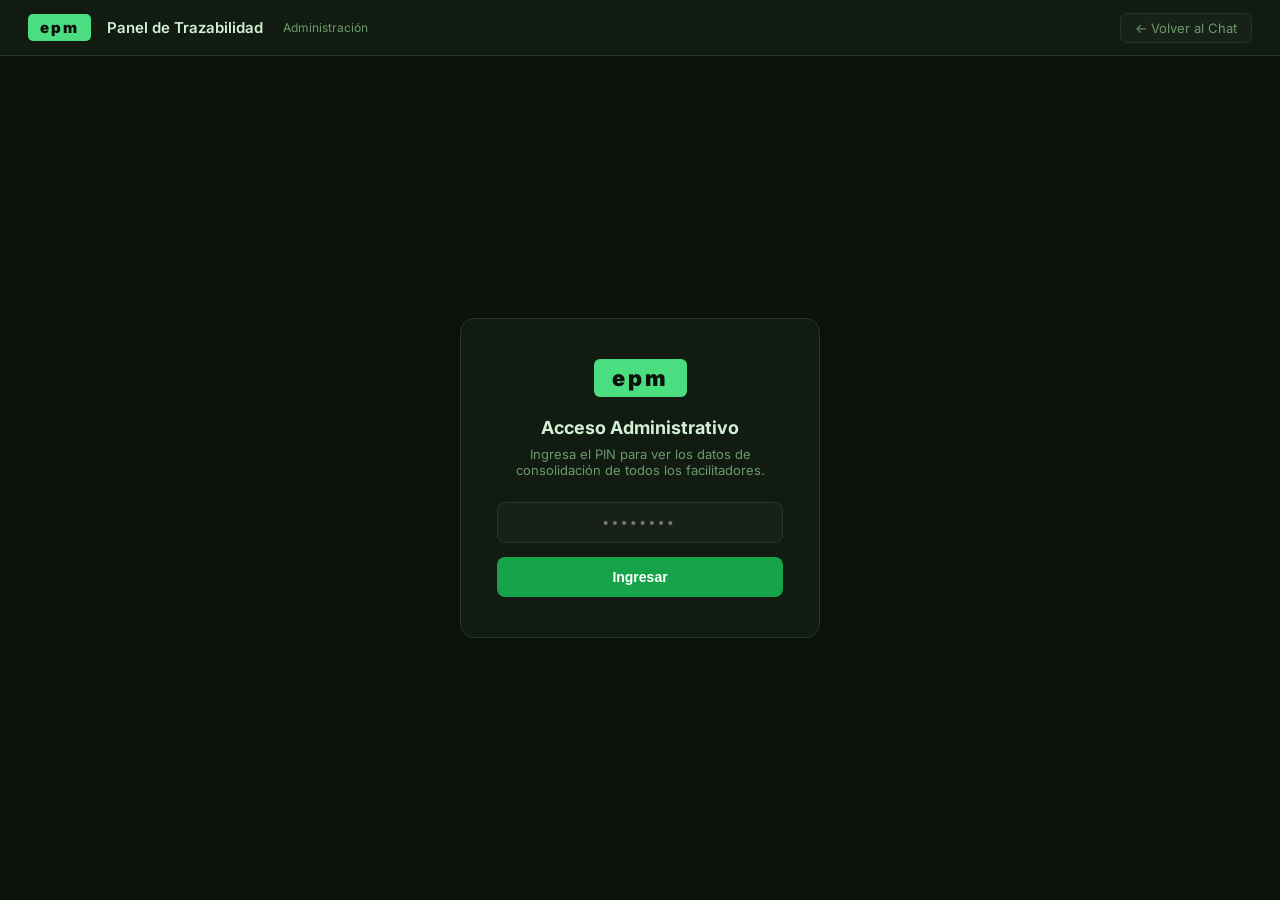
==== backend/static/admin.html @ da2082d8 "feat: admin dashboard trazabilidad, logout/cambio de usuario, admin API Co-Authored-By: Claude Sonne" ====
<!DOCTYPE html>
<html lang="es">
<head>
  <meta charset="UTF-8" />
  <meta name="viewport" content="width=device-width, initial-scale=1.0" />
  <title>EPM — Panel de Trazabilidad</title>
  <link rel="icon" type="image/svg+xml" href="/static/assets/favicon.svg" />
  <link href="https://fonts.googleapis.com/css2?family=Inter:wght@300;400;500;600;700&display=swap" rel="stylesheet" />
  <style>
    *, *::before, *::after { box-sizing: border-box; margin: 0; padding: 0; }
    :root {
      --bg: #0a120a;
      --surface: #111b11;
      --surface2: #172117;
      --border: #243824;
      --green: #4ade80;
      --green2: #16a34a;
      --text: #d4f0d4;
      --muted: #6a9a6a;
      --danger: #ef4444;
      --warn: #f59e0b;
    }
    body { background: var(--bg); color: var(--text); font-family: 'Inter', sans-serif; min-height: 100vh; }

    /* ── Header ── */
    .header {
      background: var(--surface);
      border-bottom: 1px solid var(--border);
      padding: 0 28px;
      height: 56px;
      display: flex;
      align-items: center;
      gap: 16px;
      position: sticky;
      top: 0;
      z-index: 100;
    }
    .logo-badge { background: var(--green); color: #0a120a; font-weight: 900; font-size: 15px; letter-spacing: 2px; padding: 4px 12px; border-radius: 5px; }
    .header-title { font-size: 15px; font-weight: 600; color: var(--text); }
    .header-sub { font-size: 12px; color: var(--muted); margin-left: 4px; }
    .header-spacer { flex: 1; }
    .btn-back { background: var(--surface2); border: 1px solid var(--border); color: var(--muted); padding: 6px 14px; border-radius: 7px; font-size: 13px; cursor: pointer; text-decoration: none; transition: color .15s; }
    .btn-back:hover { color: var(--text); }

    /* ── Pin Screen ── */
    #pinScreen {
      display: flex;
      align-items: center;
      justify-content: center;
      min-height: calc(100vh - 56px);
    }
    .pin-card {
      background: var(--surface);
      border: 1px solid var(--border);
      border-radius: 14px;
      padding: 40px 36px;
      width: 360px;
      text-align: center;
    }
    .pin-logo { background: var(--green); color: #0a120a; font-weight: 900; font-size: 22px; letter-spacing: 3px; padding: 6px 18px; border-radius: 6px; display: inline-block; margin-bottom: 20px; }
    .pin-card h2 { font-size: 18px; font-weight: 700; margin-bottom: 8px; }
    .pin-card p { font-size: 13px; color: var(--muted); margin-bottom: 24px; }
    .pin-card input {
      width: 100%; padding: 11px 14px; background: var(--surface2);
      border: 1px solid var(--border); border-radius: 8px; color: var(--text);
      font-size: 15px; text-align: center; letter-spacing: 4px; outline: none;
    }
    .pin-card input:focus { border-color: var(--green); }
    .pin-card button {
      width: 100%; margin-top: 14px; padding: 12px;
      background: var(--green2); color: #fff; border: none;
      border-radius: 8px; font-size: 14px; font-weight: 600;
      cursor: pointer; transition: opacity .15s;
    }
    .pin-card button:hover { opacity: .85; }
    .pin-error { color: var(--danger); font-size: 13px; margin-top: 10px; display: none; }

    /* ── Dashboard ── */
    #dashboard { display: none; padding: 28px; max-width: 1400px; margin: 0 auto; }

    /* Stats */
    .stats { display: grid; grid-template-columns: repeat(auto-fit, minmax(180px, 1fr)); gap: 16px; margin-bottom: 28px; }
    .stat-card {
      background: var(--surface);
      border: 1px solid var(--border);
      border-radius: 12px;
      padding: 20px 24px;
    }
    .stat-label { font-size: 12px; color: var(--muted); text-transform: uppercase; letter-spacing: .8px; margin-bottom: 8px; }
    .stat-value { font-size: 32px; font-weight: 700; color: var(--green); }
    .stat-sub { font-size: 12px; color: var(--muted); margin-top: 4px; }

    /* Toolbar */
    .toolbar {
      display: flex;
      gap: 12px;
      align-items: center;
      margin-bottom: 20px;
      flex-wrap: wrap;
    }
    .search-box {
      flex: 1;
      min-width: 220px;
      padding: 9px 14px;
      background: var(--surface);
      border: 1px solid var(--border);
      border-radius: 8px;
      color: var(--text);
      font-size: 13px;
      outline: none;
    }
    .search-box:focus { border-color: var(--green); }
    .tab-btn {
      padding: 8px 18px;
      border-radius: 8px;
      border: 1px solid var(--border);
      background: var(--surface);
      color: var(--muted);
      font-size: 13px;
      cursor: pointer;
      transition: all .15s;
    }
    .tab-btn.active { background: var(--green2); border-color: var(--green2); color: #fff; }

    /* Tables */
    .table-wrap { overflow-x: auto; }
    table {
      width: 100%;
      border-collapse: collapse;
      font-size: 13px;
    }
    th {
      background: var(--surface2);
      color: var(--muted);
      padding: 10px 14px;
      text-align: left;
      font-weight: 600;
      font-size: 11px;
      text-transform: uppercase;
      letter-spacing: .7px;
      border-bottom: 1px solid var(--border);
      white-space: nowrap;
    }
    td {
      padding: 11px 14px;
      border-bottom: 1px solid var(--border);
      vertical-align: middle;
      color: var(--text);
    }
    tr:hover td { background: var(--surface2); }
    .badge {
      display: inline-block;
      padding: 2px 9px;
      border-radius: 20px;
      font-size: 11px;
      font-weight: 600;
    }
    .badge-green { background: rgba(74,222,128,.15); color: var(--green); }
    .badge-gray  { background: rgba(255,255,255,.06); color: var(--muted); }
    .btn-view {
      padding: 5px 12px;
      border-radius: 6px;
      border: 1px solid var(--border);
      background: transparent;
      color: var(--muted);
      font-size: 12px;
      cursor: pointer;
      transition: all .15s;
    }
    .btn-view:hover { border-color: var(--green); color: var(--green); }
    .user-row { font-weight: 600; color: var(--green); }

    /* Section */
    .section { margin-bottom: 32px; }
    .section-title {
      font-size: 14px;
      font-weight: 700;
      color: var(--text);
      margin-bottom: 12px;
      padding-bottom: 8px;
      border-bottom: 1px solid var(--border);
    }
    .section-card {
      background: var(--surface);
      border: 1px solid var(--border);
      border-radius: 12px;
      overflow: hidden;
    }

    /* User cards */
    .user-grid { display: grid; grid-template-columns: repeat(auto-fill, minmax(260px, 1fr)); gap: 16px; }
    .user-card {
      background: var(--surface);
      border: 1px solid var(--border);
      border-radius: 12px;
      padding: 20px;
      cursor: pointer;
      transition: border-color .15s;
    }
    .user-card:hover { border-color: var(--green); }
    .user-avatar {
      width: 44px; height: 44px;
      border-radius: 50%;
      background: rgba(74,222,128,.15);
      border: 1.5px solid var(--green);
      display: flex; align-items: center; justify-content: center;
      font-size: 16px; font-weight: 700; color: var(--green);
      margin-bottom: 12px;
    }
    .user-name { font-size: 15px; font-weight: 700; margin-bottom: 4px; }
    .user-meta { font-size: 12px; color: var(--muted); }
    .user-sessions { font-size: 11px; color: var(--muted); margin-top: 8px; }
    .user-sessions span { color: var(--green); font-weight: 600; }

    /* Modal */
    .modal-bg {
      position: fixed; inset: 0;
      background: rgba(0,0,0,.7);
      display: flex; align-items: flex-start; justify-content: center;
      padding: 40px 16px;
      z-index: 999;
      overflow-y: auto;
    }
    .modal {
      background: var(--surface);
      border: 1px solid var(--border);
      border-radius: 14px;
      width: 100%;
      max-width: 820px;
      padding: 28px;
    }
    .modal-header { display: flex; align-items: center; justify-content: space-between; margin-bottom: 20px; }
    .modal-title { font-size: 16px; font-weight: 700; }
    .modal-close { background: none; border: none; color: var(--muted); font-size: 22px; cursor: pointer; }
    .modal-close:hover { color: var(--text); }
    .form-grid { display: grid; grid-template-columns: 1fr 1fr; gap: 10px; }
    .form-field { padding: 10px 12px; background: var(--surface2); border-radius: 8px; border: 1px solid var(--border); }
    .form-field .key { font-size: 11px; color: var(--muted); text-transform: uppercase; letter-spacing: .7px; margin-bottom: 3px; }
    .form-field .val { font-size: 13px; color: var(--text); word-break: break-word; }
    .form-field.full { grid-column: 1 / -1; }
    .chat-log { max-height: 400px; overflow-y: auto; display: flex; flex-direction: column; gap: 8px; margin-top: 16px; }
    .chat-msg { padding: 10px 14px; border-radius: 8px; font-size: 13px; line-height: 1.5; }
    .chat-msg.user { background: rgba(74,222,128,.08); border: 1px solid rgba(74,222,128,.2); align-self: flex-end; max-width: 75%; }
    .chat-msg.assistant { background: var(--surface2); border: 1px solid var(--border); align-self: flex-start; max-width: 85%; }
    .chat-role { font-size: 10px; font-weight: 700; text-transform: uppercase; letter-spacing: .8px; margin-bottom: 4px; }
    .chat-role.user { color: var(--green); }
    .chat-role.assistant { color: var(--muted); }
    .modal-tabs { display: flex; gap: 8px; margin-bottom: 16px; }
    .modal-tab { padding: 6px 16px; border-radius: 7px; border: 1px solid var(--border); background: var(--surface2); color: var(--muted); font-size: 13px; cursor: pointer; }
    .modal-tab.active { background: var(--green2); border-color: var(--green2); color: #fff; }
    .section-header { font-size: 12px; font-weight: 700; color: var(--green); text-transform: uppercase; letter-spacing: .8px; margin: 16px 0 8px; padding-bottom: 4px; border-bottom: 1px solid var(--border); }

    /* Loading */
    .loading { text-align: center; padding: 60px; color: var(--muted); font-size: 14px; }
    .empty { text-align: center; padding: 40px; color: var(--muted); font-size: 13px; }

    @media (max-width: 600px) {
      .form-grid { grid-template-columns: 1fr; }
      #dashboard { padding: 16px; }
    }
  </style>
</head>
<body>

<!-- Header -->
<header class="header">
  <div class="logo-badge">epm</div>
  <span class="header-title">Panel de Trazabilidad</span>
  <span class="header-sub">Administración</span>
  <div class="header-spacer"></div>
  <a href="/" class="btn-back">← Volver al Chat</a>
</header>

<!-- PIN Screen -->
<div id="pinScreen">
  <div class="pin-card">
    <div class="pin-logo">epm</div>
    <h2>Acceso Administrativo</h2>
    <p>Ingresa el PIN para ver los datos de consolidación de todos los facilitadores.</p>
    <input type="password" id="pinInput" placeholder="••••••••" maxlength="20" autocomplete="off" />
    <button id="pinBtn">Ingresar</button>
    <p class="pin-error" id="pinError">PIN incorrecto. Intenta de nuevo.</p>
  </div>
</div>

<!-- Dashboard -->
<div id="dashboard">
  <!-- Stats -->
  <div class="stats">
    <div class="stat-card">
      <div class="stat-label">Facilitadores</div>
      <div class="stat-value" id="statUsers">—</div>
      <div class="stat-sub">usuarios únicos</div>
    </div>
    <div class="stat-card">
      <div class="stat-label">Actividades</div>
      <div class="stat-value" id="statActividades">—</div>
      <div class="stat-sub">consolidaciones guardadas</div>
    </div>
    <div class="stat-card">
      <div class="stat-label">Sesiones</div>
      <div class="stat-value" id="statSessions">—</div>
      <div class="stat-sub">conversaciones totales</div>
    </div>
  </div>

  <!-- Toolbar -->
  <div class="toolbar">
    <input type="text" class="search-box" id="searchBox" placeholder="Buscar por facilitador, actividad, programa…" />
    <button class="tab-btn active" id="tabActividades" onclick="switchTab('actividades')">Actividades</button>
    <button class="tab-btn" id="tabFacilitadores" onclick="switchTab('facilitadores')">Facilitadores</button>
  </div>

  <!-- Tab: Actividades -->
  <div id="viewActividades">
    <div class="section">
      <div class="section-card">
        <div class="table-wrap">
          <table id="actividadesTable">
            <thead>
              <tr>
                <th>Facilitador</th>
                <th>ID Actividad</th>
                <th>Nombre</th>
                <th>Programa</th>
                <th>Tipo</th>
                <th>Fecha</th>
                <th>% Cumpl.</th>
                <th></th>
              </tr>
            </thead>
            <tbody id="actividadesTbody">
              <tr><td colspan="8" class="loading">Cargando datos…</td></tr>
            </tbody>
          </table>
        </div>
      </div>
    </div>
  </div>

  <!-- Tab: Facilitadores -->
  <div id="viewFacilitadores" style="display:none">
    <div class="user-grid" id="userGrid">
      <div class="loading">Cargando usuarios…</div>
    </div>
  </div>
</div>

<!-- Detail Modal -->
<div class="modal-bg" id="modalBg" style="display:none" onclick="closeModal(event)">
  <div class="modal" id="modalBox">
    <div class="modal-header">
      <div class="modal-title" id="modalTitle">Detalle de Actividad</div>
      <button class="modal-close" onclick="document.getElementById('modalBg').style.display='none'">✕</button>
    </div>
    <div class="modal-tabs">
      <button class="modal-tab active" id="mtab1" onclick="switchModalTab('form')">Formulario</button>
      <button class="modal-tab" id="mtab2" onclick="switchModalTab('chat')">Conversación</button>
    </div>
    <div id="modalFormView"></div>
    <div id="modalChatView" style="display:none"></div>
  </div>
</div>

<script>
'use strict';

const FIELD_KEYS = [
  "id_actividad","programa","linea_accion","tipo_actividad","nombre",
  "publico","publico_especifico","lugar","responsable","duracion",
  "pregunta_problematizadora","ods","metodologia","descripcion_sesion",
  "recursos","fecha","logros","retos","observaciones","comentarios",
  "instrumento_evaluativo","participantes_evaluados","cumplimiento_objetivos",
  "acciones_mejora","porcentaje_cumplimiento"
];
const FIELD_HEADERS = [
  "ID Actividad","Programa / Proyecto","Línea de Acción","Tipo de Actividad",
  "Nombre de la Actividad","Público","Público Específico","Lugar","Responsable",
  "Duración Total Sesión","Pregunta Problematizadora","ODS","Metodología",
  "Descripción de la Sesión","Recursos y/o Materiales","Fecha","Logros",
  "Retos / Dificultades","Observaciones","Comentarios de Participantes",
  "Instrumento Evaluativo","# Participantes Evaluados","Cumplimiento de Objetivos",
  "Acciones de Mejora","% Cumplimiento Evaluación"
];
const SECTIONS = [
  { title: "Bloque 1 — Identificación y Planeación", keys: FIELD_KEYS.slice(0, 16) },
  { title: "Bloque 2 — Informe de Ejecución",        keys: FIELD_KEYS.slice(16, 20) },
  { title: "Bloque 3 — Evaluación",                  keys: FIELD_KEYS.slice(20) },
];

let _pin = '';
let _data = null;
let _currentTab = 'actividades';
let _currentModalTab = 'form';
let _currentSessionId = null;

// ── PIN ───────────────────────────────────────────────────────────────────────
document.getElementById('pinBtn').addEventListener('click', tryPin);
document.getElementById('pinInput').addEventListener('keydown', e => { if (e.key === 'Enter') tryPin(); });

async function tryPin() {
  const pin = document.getElementById('pinInput').value.trim();
  if (!pin) return;
  document.getElementById('pinBtn').textContent = 'Verificando…';
  try {
    const r = await fetch(`/api/admin/data?pin=${encodeURIComponent(pin)}`);
    if (!r.ok) throw new Error('PIN incorrecto');
    _pin = pin;
    _data = await r.json();
    renderDashboard();
    document.getElementById('pinScreen').style.display = 'none';
    document.getElementById('dashboard').style.display = 'block';
  } catch {
    document.getElementById('pinError').style.display = 'block';
    document.getElementById('pinBtn').textContent = 'Ingresar';
  }
}

// ── Render ────────────────────────────────────────────────────────────────────
function renderDashboard() {
  document.getElementById('statUsers').textContent = _data.total_users;
  document.getElementById('statActividades').textContent = _data.total_actividades;
  document.getElementById('statSessions').textContent = _data.total_sessions;
  renderActividades();
  renderFacilitadores();
  document.getElementById('searchBox').addEventListener('input', onSearch);
}

function renderActividades(filter = '') {
  const tbody = document.getElementById('actividadesTbody');
  const rows = _data.actividades.filter(a => {
    if (!filter) return true;
    const q = filter.toLowerCase();
    return (
      (a.session_id && matchUser(a.session_id, q)) ||
      (a.nombre || '').toLowerCase().includes(q) ||
      (a.id_actividad || '').toLowerCase().includes(q) ||
      (a.programa || '').toLowerCase().includes(q) ||
      (a.responsable || '').toLowerCase().includes(q)
    );
  });

  if (!rows.length) {
    tbody.innerHTML = `<tr><td colspan="8" class="empty">No se encontraron actividades.</td></tr>`;
    return;
  }

  // Build user map
  const userMap = buildUserMap();

  tbody.innerHTML = rows.map(a => {
    const user = userMap[a.session_id] || '—';
    const pct = a.porcentaje_cumplimiento;
    const badge = pct
      ? `<span class="badge badge-green">${pct}</span>`
      : `<span class="badge badge-gray">—</span>`;
    return `<tr>
      <td class="user-row">${esc(user)}</td>
      <td>${esc(a.id_actividad || '—')}</td>
      <td>${esc(a.nombre || '—')}</td>
      <td>${esc(a.programa || '—')}</td>
      <td>${esc(a.tipo_actividad || '—')}</td>
      <td>${esc(a.fecha || '—')}</td>
      <td>${badge}</td>
      <td><button class="btn-view" onclick="openModal('${a.session_id}')">Ver →</button></td>
    </tr>`;
  }).join('');
}

function renderFacilitadores(filter = '') {
  const grid = document.getElementById('userGrid');
  const usersData = _data.users;
  const entries = Object.entries(usersData).filter(([name]) =>
    !filter || name.toLowerCase().includes(filter.toLowerCase())
  );
  if (!entries.length) {
    grid.innerHTML = `<div class="empty">No se encontraron facilitadores.</div>`;
    return;
  }
  grid.innerHTML = entries.map(([name, sessions]) => {
    const actividades = sessions.filter(s => s.actividad).length;
    const initials = name.split(' ').slice(0,2).map(w=>w[0]||'').join('').toUpperCase() || name[0].toUpperCase();
    const last = sessions[0]?.created_at ? new Date(sessions[0].created_at).toLocaleDateString('es-CO') : '—';
    return `<div class="user-card" onclick="filterByUser('${esc(name)}')">
      <div class="user-avatar">${esc(initials)}</div>
      <div class="user-name">${esc(name)}</div>
      <div class="user-meta">Última sesión: ${last}</div>
      <div class="user-sessions">
        <span>${sessions.length}</span> sesiones &nbsp;·&nbsp;
        <span>${actividades}</span> actividades
      </div>
    </div>`;
  }).join('');
}

function buildUserMap() {
  const map = {};
  for (const [name, sessions] of Object.entries(_data.users)) {
    for (const s of sessions) {
      map[s.session_id] = name;
    }
  }
  return map;
}

function matchUser(sessionId, q) {
  const userMap = buildUserMap();
  return (userMap[sessionId] || '').toLowerCase().includes(q);
}

function onSearch() {
  const q = document.getElementById('searchBox').value.trim();
  if (_currentTab === 'actividades') renderActividades(q);
  else renderFacilitadores(q);
}

function filterByUser(name) {
  document.getElementById('searchBox').value = name;
  switchTab('actividades');
  renderActividades(name);
}

function switchTab(tab) {
  _currentTab = tab;
  document.getElementById('viewActividades').style.display = tab === 'actividades' ? '' : 'none';
  document.getElementById('viewFacilitadores').style.display = tab === 'facilitadores' ? '' : 'none';
  document.getElementById('tabActividades').classList.toggle('active', tab === 'actividades');
  document.getElementById('tabFacilitadores').classList.toggle('active', tab === 'facilitadores');
  const q = document.getElementById('searchBox').value.trim();
  if (tab === 'facilitadores') renderFacilitadores(q);
}

// ── Modal ─────────────────────────────────────────────────────────────────────
async function openModal(sessionId) {
  _currentSessionId = sessionId;
  document.getElementById('modalBg').style.display = 'flex';
  document.getElementById('modalFormView').innerHTML = '<div class="loading">Cargando…</div>';
  document.getElementById('modalChatView').innerHTML = '';
  switchModalTab('form');

  try {
    const r = await fetch(`/api/admin/session/${sessionId}?pin=${encodeURIComponent(_pin)}`);
    const detail = await r.json();
    renderModalForm(detail.actividad, detail.messages);
    renderModalChat(detail.messages);

    const userMap = buildUserMap();
    const user = userMap[sessionId] || 'Sin nombre';
    const actNombre = detail.actividad?.nombre || detail.actividad?.id_actividad || sessionId.slice(0,8);
    document.getElementById('modalTitle').textContent = `${user} — ${actNombre}`;
  } catch (err) {
    document.getElementById('modalFormView').innerHTML = `<div class="empty">Error: ${err.message}</div>`;
  }
}

function renderModalForm(actividad, messages) {
  if (!actividad || Object.keys(actividad).length === 0) {
    document.getElementById('modalFormView').innerHTML = `<div class="empty">Esta sesión no tiene actividad guardada en Supabase.</div>`;
    return;
  }
  const keyToHeader = Object.fromEntries(FIELD_KEYS.map((k,i) => [k, FIELD_HEADERS[i]]));
  let html = '';
  for (const sec of SECTIONS) {
    html += `<div class="section-header">${sec.title}</div><div class="form-grid">`;
    for (const key of sec.keys) {
      const val = actividad[key] || '—';
      const label = keyToHeader[key] || key;
      const full = val.length > 60 ? 'full' : '';
      html += `<div class="form-field ${full}">
        <div class="key">${label}</div>
        <div class="val">${esc(val)}</div>
      </div>`;
    }
    html += '</div>';
  }
  document.getElementById('modalFormView').innerHTML = html;
}

function renderModalChat(messages) {
  if (!messages || !messages.length) {
    document.getElementById('modalChatView').innerHTML = `<div class="empty">No hay mensajes registrados.</div>`;
    return;
  }
  const html = messages.map(m => {
    const role = m.role === 'user' ? 'user' : 'assistant';
    const label = role === 'user' ? 'Facilitador' : 'IA';
    const ts = m.created_at ? new Date(m.created_at).toLocaleString('es-CO') : '';
    return `<div class="chat-msg ${role}">
      <div class="chat-role ${role}">${label}${ts ? ` · ${ts}` : ''}</div>
      ${esc(m.content)}
    </div>`;
  }).join('');
  document.getElementById('modalChatView').innerHTML = `<div class="chat-log">${html}</div>`;
}

function switchModalTab(tab) {
  _currentModalTab = tab;
  document.getElementById('modalFormView').style.display = tab === 'form' ? '' : 'none';
  document.getElementById('modalChatView').style.display = tab === 'chat' ? '' : 'none';
  document.getElementById('mtab1').classList.toggle('active', tab === 'form');
  document.getElementById('mtab2').classList.toggle('active', tab === 'chat');
}

function closeModal(e) {
  if (e.target === document.getElementById('modalBg')) {
    document.getElementById('modalBg').style.display = 'none';
  }
}

function esc(str) {
  return String(str || '')
    .replace(/&/g,'&amp;').replace(/</g,'&lt;').replace(/>/g,'&gt;')
    .replace(/"/g,'&quot;');
}
</script>
</body>
</html>
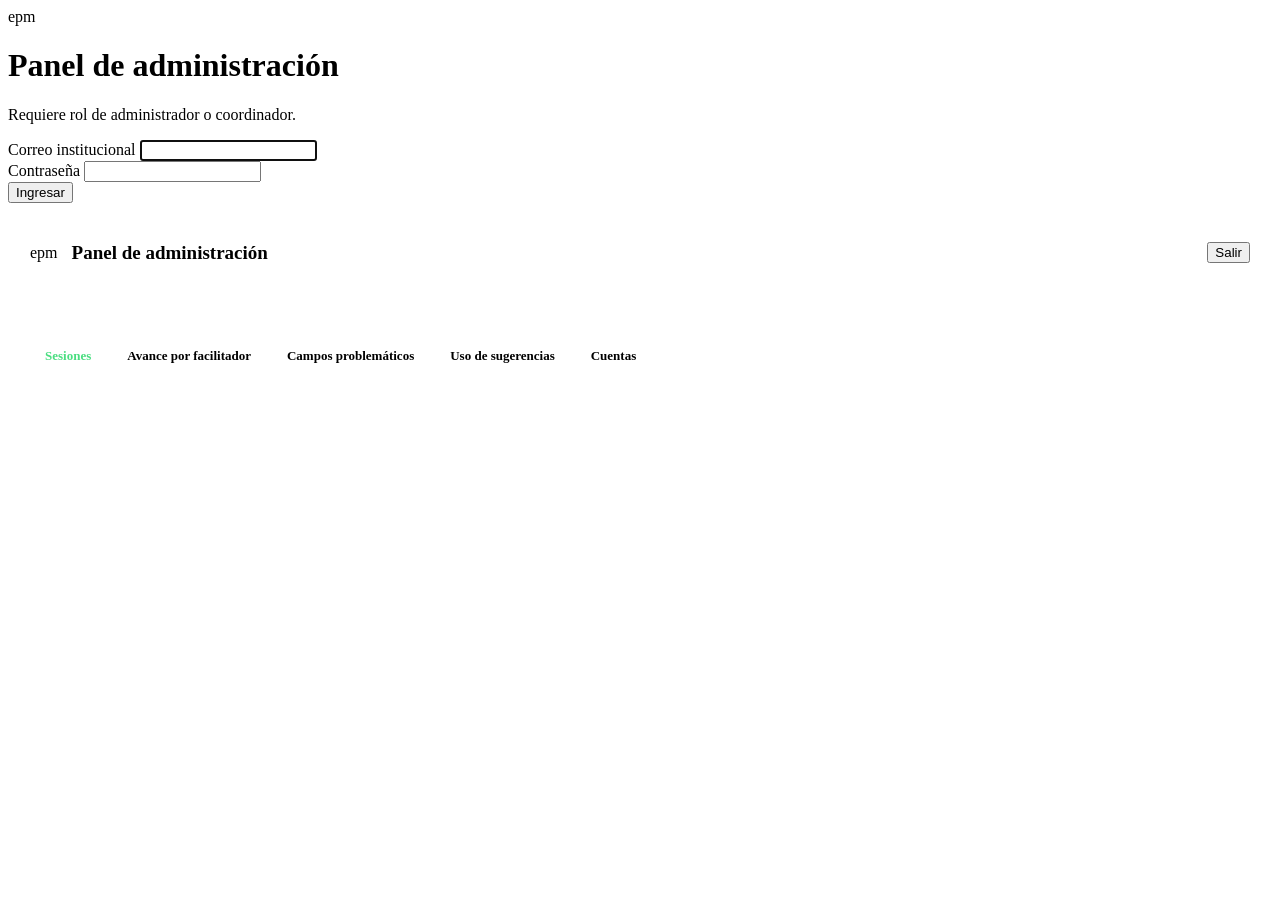
==== commit 814fe13e: "feat(frontend): vistas de facilitador y administrador, y etapa de analisis index.html y app.js reesc" ====
--- a/backend/static/admin.html
+++ b/backend/static/admin.html
@@ -1,617 +1,457 @@
 <!DOCTYPE html>
-<html lang="es">
+<html lang="es-CO">
 <head>
-  <meta charset="UTF-8" />
-  <meta name="viewport" content="width=device-width, initial-scale=1.0" />
-  <title>EPM — Panel de Trazabilidad</title>
-  <link rel="icon" type="image/svg+xml" href="/static/assets/favicon.svg" />
-  <link href="https://fonts.googleapis.com/css2?family=Inter:wght@300;400;500;600;700&display=swap" rel="stylesheet" />
+  <meta charset="utf-8" />
+  <meta name="viewport" content="width=device-width, initial-scale=1" />
+  <title>Panel de administración — Fundación EPM</title>
+  <link rel="icon" href="/static/assets/favicon.svg" type="image/svg+xml" />
+  <link rel="stylesheet" href="/static/css/styles.css" />
+  <link rel="stylesheet" href="/static/css/tree.css" />
   <style>
-    *, *::before, *::after { box-sizing: border-box; margin: 0; padding: 0; }
-    :root {
-      --bg: #0a120a;
-      --surface: #111b11;
-      --surface2: #172117;
-      --border: #243824;
-      --green: #4ade80;
-      --green2: #16a34a;
-      --text: #d4f0d4;
-      --muted: #6a9a6a;
-      --danger: #ef4444;
-      --warn: #f59e0b;
-    }
-    body { background: var(--bg); color: var(--text); font-family: 'Inter', sans-serif; min-height: 100vh; }
-
-    /* ── Header ── */
-    .header {
-      background: var(--surface);
-      border-bottom: 1px solid var(--border);
-      padding: 0 28px;
-      height: 56px;
-      display: flex;
-      align-items: center;
-      gap: 16px;
-      position: sticky;
-      top: 0;
-      z-index: 100;
-    }
-    .logo-badge { background: var(--green); color: #0a120a; font-weight: 900; font-size: 15px; letter-spacing: 2px; padding: 4px 12px; border-radius: 5px; }
-    .header-title { font-size: 15px; font-weight: 600; color: var(--text); }
-    .header-sub { font-size: 12px; color: var(--muted); margin-left: 4px; }
-    .header-spacer { flex: 1; }
-    .btn-back { background: var(--surface2); border: 1px solid var(--border); color: var(--muted); padding: 6px 14px; border-radius: 7px; font-size: 13px; cursor: pointer; text-decoration: none; transition: color .15s; }
-    .btn-back:hover { color: var(--text); }
-
-    /* ── Pin Screen ── */
-    #pinScreen {
-      display: flex;
-      align-items: center;
-      justify-content: center;
-      min-height: calc(100vh - 56px);
-    }
-    .pin-card {
-      background: var(--surface);
-      border: 1px solid var(--border);
-      border-radius: 14px;
-      padding: 40px 36px;
-      width: 360px;
-      text-align: center;
-    }
-    .pin-logo { background: var(--green); color: #0a120a; font-weight: 900; font-size: 22px; letter-spacing: 3px; padding: 6px 18px; border-radius: 6px; display: inline-block; margin-bottom: 20px; }
-    .pin-card h2 { font-size: 18px; font-weight: 700; margin-bottom: 8px; }
-    .pin-card p { font-size: 13px; color: var(--muted); margin-bottom: 24px; }
-    .pin-card input {
-      width: 100%; padding: 11px 14px; background: var(--surface2);
-      border: 1px solid var(--border); border-radius: 8px; color: var(--text);
-      font-size: 15px; text-align: center; letter-spacing: 4px; outline: none;
-    }
-    .pin-card input:focus { border-color: var(--green); }
-    .pin-card button {
-      width: 100%; margin-top: 14px; padding: 12px;
-      background: var(--green2); color: #fff; border: none;
-      border-radius: 8px; font-size: 14px; font-weight: 600;
-      cursor: pointer; transition: opacity .15s;
-    }
-    .pin-card button:hover { opacity: .85; }
-    .pin-error { color: var(--danger); font-size: 13px; margin-top: 10px; display: none; }
-
-    /* ── Dashboard ── */
-    #dashboard { display: none; padding: 28px; max-width: 1400px; margin: 0 auto; }
-
-    /* Stats */
-    .stats { display: grid; grid-template-columns: repeat(auto-fit, minmax(180px, 1fr)); gap: 16px; margin-bottom: 28px; }
-    .stat-card {
-      background: var(--surface);
-      border: 1px solid var(--border);
-      border-radius: 12px;
-      padding: 20px 24px;
-    }
-    .stat-label { font-size: 12px; color: var(--muted); text-transform: uppercase; letter-spacing: .8px; margin-bottom: 8px; }
-    .stat-value { font-size: 32px; font-weight: 700; color: var(--green); }
-    .stat-sub { font-size: 12px; color: var(--muted); margin-top: 4px; }
-
-    /* Toolbar */
-    .toolbar {
-      display: flex;
-      gap: 12px;
-      align-items: center;
-      margin-bottom: 20px;
-      flex-wrap: wrap;
-    }
-    .search-box {
-      flex: 1;
-      min-width: 220px;
-      padding: 9px 14px;
-      background: var(--surface);
-      border: 1px solid var(--border);
-      border-radius: 8px;
-      color: var(--text);
-      font-size: 13px;
-      outline: none;
-    }
-    .search-box:focus { border-color: var(--green); }
-    .tab-btn {
-      padding: 8px 18px;
-      border-radius: 8px;
-      border: 1px solid var(--border);
-      background: var(--surface);
-      color: var(--muted);
-      font-size: 13px;
-      cursor: pointer;
-      transition: all .15s;
-    }
-    .tab-btn.active { background: var(--green2); border-color: var(--green2); color: #fff; }
-
-    /* Tables */
-    .table-wrap { overflow-x: auto; }
-    table {
-      width: 100%;
-      border-collapse: collapse;
-      font-size: 13px;
-    }
-    th {
-      background: var(--surface2);
-      color: var(--muted);
-      padding: 10px 14px;
-      text-align: left;
-      font-weight: 600;
-      font-size: 11px;
-      text-transform: uppercase;
-      letter-spacing: .7px;
-      border-bottom: 1px solid var(--border);
-      white-space: nowrap;
-    }
-    td {
-      padding: 11px 14px;
-      border-bottom: 1px solid var(--border);
-      vertical-align: middle;
-      color: var(--text);
-    }
-    tr:hover td { background: var(--surface2); }
-    .badge {
-      display: inline-block;
-      padding: 2px 9px;
-      border-radius: 20px;
-      font-size: 11px;
-      font-weight: 600;
-    }
-    .badge-green { background: rgba(74,222,128,.15); color: var(--green); }
-    .badge-gray  { background: rgba(255,255,255,.06); color: var(--muted); }
-    .btn-view {
-      padding: 5px 12px;
-      border-radius: 6px;
-      border: 1px solid var(--border);
-      background: transparent;
-      color: var(--muted);
-      font-size: 12px;
-      cursor: pointer;
-      transition: all .15s;
-    }
-    .btn-view:hover { border-color: var(--green); color: var(--green); }
-    .user-row { font-weight: 600; color: var(--green); }
-
-    /* Section */
-    .section { margin-bottom: 32px; }
-    .section-title {
-      font-size: 14px;
-      font-weight: 700;
-      color: var(--text);
-      margin-bottom: 12px;
-      padding-bottom: 8px;
-      border-bottom: 1px solid var(--border);
-    }
-    .section-card {
-      background: var(--surface);
-      border: 1px solid var(--border);
-      border-radius: 12px;
-      overflow: hidden;
-    }
-
-    /* User cards */
-    .user-grid { display: grid; grid-template-columns: repeat(auto-fill, minmax(260px, 1fr)); gap: 16px; }
-    .user-card {
-      background: var(--surface);
-      border: 1px solid var(--border);
-      border-radius: 12px;
-      padding: 20px;
-      cursor: pointer;
-      transition: border-color .15s;
-    }
-    .user-card:hover { border-color: var(--green); }
-    .user-avatar {
-      width: 44px; height: 44px;
-      border-radius: 50%;
-      background: rgba(74,222,128,.15);
-      border: 1.5px solid var(--green);
-      display: flex; align-items: center; justify-content: center;
-      font-size: 16px; font-weight: 700; color: var(--green);
-      margin-bottom: 12px;
-    }
-    .user-name { font-size: 15px; font-weight: 700; margin-bottom: 4px; }
-    .user-meta { font-size: 12px; color: var(--muted); }
-    .user-sessions { font-size: 11px; color: var(--muted); margin-top: 8px; }
-    .user-sessions span { color: var(--green); font-weight: 600; }
-
-    /* Modal */
-    .modal-bg {
-      position: fixed; inset: 0;
-      background: rgba(0,0,0,.7);
-      display: flex; align-items: flex-start; justify-content: center;
-      padding: 40px 16px;
-      z-index: 999;
-      overflow-y: auto;
+    .admin-shell { max-width: 1280px; margin: 0 auto; padding: 26px 22px; }
+    .admin-cab {
+      display: flex; align-items: center; gap: 14px;
+      padding-bottom: 18px; margin-bottom: 22px; border-bottom: 1px solid var(--border);
+    }
+    .admin-cab h1 { font-size: 19px; font-weight: 700; flex: 1; }
+    .tarjetas { display: grid; grid-template-columns: repeat(auto-fit, minmax(150px, 1fr)); gap: 12px; margin-bottom: 24px; }
+    .tarjeta {
+      background: var(--glass); border: 1px solid var(--border);
+      border-radius: var(--radius-sm); padding: 15px;
+    }
+    .tarjeta .cifra { font-size: 26px; font-weight: 700; font-variant-numeric: tabular-nums; }
+    .tarjeta .rotulo { font-size: 11px; color: var(--text-dim); text-transform: uppercase; letter-spacing: .6px; margin-top: 3px; }
+    .pestanas { display: flex; gap: 6px; margin-bottom: 20px; flex-wrap: wrap; }
+    .pestana {
+      padding: 8px 15px; border-radius: var(--radius-sm); cursor: pointer;
+      border: 1px solid var(--border); background: transparent;
+      color: var(--text-dim); font-size: 13px; font-weight: 600; font-family: var(--font);
+    }
+    .pestana.activa { background: var(--green-dim); border-color: var(--green); color: #4ade80; }
+    .filtros { display: flex; gap: 9px; flex-wrap: wrap; margin-bottom: 18px; align-items: flex-end; }
+    .filtros .campo { margin-bottom: 0; min-width: 145px; }
+    .tabla-wrap { overflow-x: auto; border: 1px solid var(--border); border-radius: var(--radius-sm); }
+    .tabla-resumen tbody tr:hover { background: var(--glass); }
+    .clickable { cursor: pointer; }
+    .modal-fondo {
+      position: fixed; inset: 0; background: rgba(0,0,0,.75); z-index: 300;
+      display: flex; align-items: flex-start; justify-content: center; padding: 34px 18px; overflow-y: auto;
     }
     .modal {
-      background: var(--surface);
-      border: 1px solid var(--border);
-      border-radius: 14px;
-      width: 100%;
-      max-width: 820px;
-      padding: 28px;
-    }
-    .modal-header { display: flex; align-items: center; justify-content: space-between; margin-bottom: 20px; }
-    .modal-title { font-size: 16px; font-weight: 700; }
-    .modal-close { background: none; border: none; color: var(--muted); font-size: 22px; cursor: pointer; }
-    .modal-close:hover { color: var(--text); }
-    .form-grid { display: grid; grid-template-columns: 1fr 1fr; gap: 10px; }
-    .form-field { padding: 10px 12px; background: var(--surface2); border-radius: 8px; border: 1px solid var(--border); }
-    .form-field .key { font-size: 11px; color: var(--muted); text-transform: uppercase; letter-spacing: .7px; margin-bottom: 3px; }
-    .form-field .val { font-size: 13px; color: var(--text); word-break: break-word; }
-    .form-field.full { grid-column: 1 / -1; }
-    .chat-log { max-height: 400px; overflow-y: auto; display: flex; flex-direction: column; gap: 8px; margin-top: 16px; }
-    .chat-msg { padding: 10px 14px; border-radius: 8px; font-size: 13px; line-height: 1.5; }
-    .chat-msg.user { background: rgba(74,222,128,.08); border: 1px solid rgba(74,222,128,.2); align-self: flex-end; max-width: 75%; }
-    .chat-msg.assistant { background: var(--surface2); border: 1px solid var(--border); align-self: flex-start; max-width: 85%; }
-    .chat-role { font-size: 10px; font-weight: 700; text-transform: uppercase; letter-spacing: .8px; margin-bottom: 4px; }
-    .chat-role.user { color: var(--green); }
-    .chat-role.assistant { color: var(--muted); }
-    .modal-tabs { display: flex; gap: 8px; margin-bottom: 16px; }
-    .modal-tab { padding: 6px 16px; border-radius: 7px; border: 1px solid var(--border); background: var(--surface2); color: var(--muted); font-size: 13px; cursor: pointer; }
-    .modal-tab.active { background: var(--green2); border-color: var(--green2); color: #fff; }
-    .section-header { font-size: 12px; font-weight: 700; color: var(--green); text-transform: uppercase; letter-spacing: .8px; margin: 16px 0 8px; padding-bottom: 4px; border-bottom: 1px solid var(--border); }
-
-    /* Loading */
-    .loading { text-align: center; padding: 60px; color: var(--muted); font-size: 14px; }
-    .empty { text-align: center; padding: 40px; color: var(--muted); font-size: 13px; }
-
-    @media (max-width: 600px) {
-      .form-grid { grid-template-columns: 1fr; }
-      #dashboard { padding: 16px; }
-    }
+      background: var(--bg-2); border: 1px solid var(--border);
+      border-radius: var(--radius); padding: 26px; max-width: 940px; width: 100%;
+    }
+    .hist { margin-top: 7px; padding-left: 13px; border-left: 2px solid var(--blue-dim); font-size: 12px; color: var(--text-dim); }
+    .marca-origen { font-size: 10px; padding: 1px 6px; border-radius: 3px; margin-left: 6px; }
+    .origen-sugerencia_ia { background: var(--blue-dim); color: #7dd3fc; }
+    .origen-sugerencia_editada { background: rgba(251,191,36,.18); color: #fcd34d; }
   </style>
 </head>
 <body>
 
-<!-- Header -->
-<header class="header">
-  <div class="logo-badge">epm</div>
-  <span class="header-title">Panel de Trazabilidad</span>
-  <span class="header-sub">Administración</span>
-  <div class="header-spacer"></div>
-  <a href="/" class="btn-back">← Volver al Chat</a>
-</header>
-
-<!-- PIN Screen -->
-<div id="pinScreen">
-  <div class="pin-card">
-    <div class="pin-logo">epm</div>
-    <h2>Acceso Administrativo</h2>
-    <p>Ingresa el PIN para ver los datos de consolidación de todos los facilitadores.</p>
-    <input type="password" id="pinInput" placeholder="••••••••" maxlength="20" autocomplete="off" />
-    <button id="pinBtn">Ingresar</button>
-    <p class="pin-error" id="pinError">PIN incorrecto. Intenta de nuevo.</p>
+<div class="acceso" id="pantallaAcceso">
+  <div class="acceso-card">
+    <div class="acceso-logo">epm</div>
+    <h1>Panel de administración</h1>
+    <p class="sub">Requiere rol de administrador o coordinador.</p>
+    <form id="formAcceso" novalidate>
+      <div class="campo">
+        <label for="email">Correo institucional</label>
+        <input type="email" id="email" autocomplete="username" required autofocus />
+      </div>
+      <div class="campo">
+        <label for="password">Contraseña</label>
+        <input type="password" id="password" autocomplete="current-password" required />
+      </div>
+      <button type="submit" class="btn btn-primario btn-bloque">Ingresar</button>
+    </form>
+    <div class="error-caja oculto" id="errorAcceso" role="alert" aria-live="assertive"></div>
   </div>
 </div>
 
-<!-- Dashboard -->
-<div id="dashboard">
-  <!-- Stats -->
-  <div class="stats">
-    <div class="stat-card">
-      <div class="stat-label">Facilitadores</div>
-      <div class="stat-value" id="statUsers">—</div>
-      <div class="stat-sub">usuarios únicos</div>
-    </div>
-    <div class="stat-card">
-      <div class="stat-label">Actividades</div>
-      <div class="stat-value" id="statActividades">—</div>
-      <div class="stat-sub">consolidaciones guardadas</div>
-    </div>
-    <div class="stat-card">
-      <div class="stat-label">Sesiones</div>
-      <div class="stat-value" id="statSessions">—</div>
-      <div class="stat-sub">conversaciones totales</div>
-    </div>
-  </div>
-
-  <!-- Toolbar -->
-  <div class="toolbar">
-    <input type="text" class="search-box" id="searchBox" placeholder="Buscar por facilitador, actividad, programa…" />
-    <button class="tab-btn active" id="tabActividades" onclick="switchTab('actividades')">Actividades</button>
-    <button class="tab-btn" id="tabFacilitadores" onclick="switchTab('facilitadores')">Facilitadores</button>
-  </div>
-
-  <!-- Tab: Actividades -->
-  <div id="viewActividades">
-    <div class="section">
-      <div class="section-card">
-        <div class="table-wrap">
-          <table id="actividadesTable">
-            <thead>
-              <tr>
-                <th>Facilitador</th>
-                <th>ID Actividad</th>
-                <th>Nombre</th>
-                <th>Programa</th>
-                <th>Tipo</th>
-                <th>Fecha</th>
-                <th>% Cumpl.</th>
-                <th></th>
-              </tr>
-            </thead>
-            <tbody id="actividadesTbody">
-              <tr><td colspan="8" class="loading">Cargando datos…</td></tr>
-            </tbody>
-          </table>
-        </div>
-      </div>
-    </div>
-  </div>
-
-  <!-- Tab: Facilitadores -->
-  <div id="viewFacilitadores" style="display:none">
-    <div class="user-grid" id="userGrid">
-      <div class="loading">Cargando usuarios…</div>
-    </div>
-  </div>
-</div>
-
-<!-- Detail Modal -->
-<div class="modal-bg" id="modalBg" style="display:none" onclick="closeModal(event)">
-  <div class="modal" id="modalBox">
-    <div class="modal-header">
-      <div class="modal-title" id="modalTitle">Detalle de Actividad</div>
-      <button class="modal-close" onclick="document.getElementById('modalBg').style.display='none'">✕</button>
-    </div>
-    <div class="modal-tabs">
-      <button class="modal-tab active" id="mtab1" onclick="switchModalTab('form')">Formulario</button>
-      <button class="modal-tab" id="mtab2" onclick="switchModalTab('chat')">Conversación</button>
-    </div>
-    <div id="modalFormView"></div>
-    <div id="modalChatView" style="display:none"></div>
-  </div>
+<div class="admin-shell oculto" id="app">
+  <header class="admin-cab">
+    <div class="marca-logo">epm</div>
+    <h1>Panel de administración</h1>
+    <span id="usuarioInfo" style="font-size:13px;color:var(--text-dim)"></span>
+    <button class="btn" id="btnSalir">Salir</button>
+  </header>
+
+  <div class="tarjetas" id="tarjetas"></div>
+
+  <nav class="pestanas" role="tablist">
+    <button class="pestana activa" data-vista="sesiones" role="tab">Sesiones</button>
+    <button class="pestana" data-vista="usuarios" role="tab">Avance por facilitador</button>
+    <button class="pestana" data-vista="campos" role="tab">Campos problemáticos</button>
+    <button class="pestana" data-vista="sugerencias" role="tab">Uso de sugerencias</button>
+    <button class="pestana" data-vista="cuentas" role="tab">Cuentas</button>
+  </nav>
+
+  <div id="avisos" aria-live="polite"></div>
+  <div id="contenido"></div>
 </div>
 
 <script>
 'use strict';
-
-const FIELD_KEYS = [
-  "id_actividad","programa","linea_accion","tipo_actividad","nombre",
-  "publico","publico_especifico","lugar","responsable","duracion",
-  "pregunta_problematizadora","ods","metodologia","descripcion_sesion",
-  "recursos","fecha","logros","retos","observaciones","comentarios",
-  "instrumento_evaluativo","participantes_evaluados","cumplimiento_objetivos",
-  "acciones_mejora","porcentaje_cumplimiento"
-];
-const FIELD_HEADERS = [
-  "ID Actividad","Programa / Proyecto","Línea de Acción","Tipo de Actividad",
-  "Nombre de la Actividad","Público","Público Específico","Lugar","Responsable",
-  "Duración Total Sesión","Pregunta Problematizadora","ODS","Metodología",
-  "Descripción de la Sesión","Recursos y/o Materiales","Fecha","Logros",
-  "Retos / Dificultades","Observaciones","Comentarios de Participantes",
-  "Instrumento Evaluativo","# Participantes Evaluados","Cumplimiento de Objetivos",
-  "Acciones de Mejora","% Cumplimiento Evaluación"
-];
-const SECTIONS = [
-  { title: "Bloque 1 — Identificación y Planeación", keys: FIELD_KEYS.slice(0, 16) },
-  { title: "Bloque 2 — Informe de Ejecución",        keys: FIELD_KEYS.slice(16, 20) },
-  { title: "Bloque 3 — Evaluación",                  keys: FIELD_KEYS.slice(20) },
-];
-
-let _pin = '';
-let _data = null;
-let _currentTab = 'actividades';
-let _currentModalTab = 'form';
-let _currentSessionId = null;
-
-// ── PIN ───────────────────────────────────────────────────────────────────────
-document.getElementById('pinBtn').addEventListener('click', tryPin);
-document.getElementById('pinInput').addEventListener('keydown', e => { if (e.key === 'Enter') tryPin(); });
-
-async function tryPin() {
-  const pin = document.getElementById('pinInput').value.trim();
-  if (!pin) return;
-  document.getElementById('pinBtn').textContent = 'Verificando…';
+const TOKEN_KEY = 'epm_token';
+let TOKEN = localStorage.getItem(TOKEN_KEY) || '';
+let USUARIO = null;
+let VISTA = 'sesiones';
+
+const $ = (s) => document.querySelector(s);
+const el = (tag, attrs = {}, ...hijos) => {
+  const n = document.createElement(tag);
+  for (const [k, v] of Object.entries(attrs)) {
+    if (k === 'class') n.className = v;
+    else if (k === 'text') n.textContent = v;
+    else if (k.startsWith('on')) n.addEventListener(k.slice(2), v);
+    else if (v !== null && v !== undefined && v !== false) n.setAttribute(k, v);
+  }
+  for (const h of hijos) { if (h != null) n.appendChild(typeof h === 'string' ? document.createTextNode(h) : h); }
+  return n;
+};
+
+function aviso(texto, tipo = 'error') {
+  $('#avisos').innerHTML = '';
+  $('#avisos').appendChild(el('div', { class: `aviso aviso-${tipo}`, text: texto }));
+}
+
+async function api(ruta, opciones = {}) {
+  const cfg = { method: opciones.method || 'GET', headers: { 'Content-Type': 'application/json' } };
+  if (TOKEN) cfg.headers['Authorization'] = `Bearer ${TOKEN}`;
+  if (opciones.body !== undefined) cfg.body = JSON.stringify(opciones.body);
+  const r = await fetch(ruta, cfg);
+  if (r.status === 401) { salir(); throw new Error('La sesión expiró.'); }
+  let d = null; try { d = await r.json(); } catch {}
+  if (!r.ok) throw new Error((d && typeof d.detail === 'string' ? d.detail : `Error ${r.status}.`));
+  return d;
+}
+
+function fecha(iso) {
+  if (!iso) return '—';
+  try { return new Date(iso).toLocaleString('es-CO', { day:'2-digit', month:'short', year:'numeric', hour:'2-digit', minute:'2-digit' }); }
+  catch { return iso; }
+}
+
+// ── Acceso ──────────────────────────────────────────────────────────────
+$('#formAcceso').addEventListener('submit', async (e) => {
+  e.preventDefault();
+  const err = $('#errorAcceso');
+  err.classList.add('oculto');
   try {
-    const r = await fetch(`/api/admin/data?pin=${encodeURIComponent(pin)}`);
-    if (!r.ok) throw new Error('PIN incorrecto');
-    _pin = pin;
-    _data = await r.json();
-    renderDashboard();
-    document.getElementById('pinScreen').style.display = 'none';
-    document.getElementById('dashboard').style.display = 'block';
-  } catch {
-    document.getElementById('pinError').style.display = 'block';
-    document.getElementById('pinBtn').textContent = 'Ingresar';
-  }
-}
-
-// ── Render ────────────────────────────────────────────────────────────────────
-function renderDashboard() {
-  document.getElementById('statUsers').textContent = _data.total_users;
-  document.getElementById('statActividades').textContent = _data.total_actividades;
-  document.getElementById('statSessions').textContent = _data.total_sessions;
-  renderActividades();
-  renderFacilitadores();
-  document.getElementById('searchBox').addEventListener('input', onSearch);
-}
-
-function renderActividades(filter = '') {
-  const tbody = document.getElementById('actividadesTbody');
-  const rows = _data.actividades.filter(a => {
-    if (!filter) return true;
-    const q = filter.toLowerCase();
-    return (
-      (a.session_id && matchUser(a.session_id, q)) ||
-      (a.nombre || '').toLowerCase().includes(q) ||
-      (a.id_actividad || '').toLowerCase().includes(q) ||
-      (a.programa || '').toLowerCase().includes(q) ||
-      (a.responsable || '').toLowerCase().includes(q)
-    );
+    const d = await api('/api/auth/login', { method: 'POST', body: { email: $('#email').value.trim(), password: $('#password').value } });
+    if (!['admin', 'coordinador'].includes(d.user.rol)) {
+      err.textContent = 'Esta cuenta no tiene permisos de administración.';
+      err.classList.remove('oculto');
+      return;
+    }
+    TOKEN = d.access_token;
+    localStorage.setItem(TOKEN_KEY, TOKEN);
+    USUARIO = d.user;
+    await iniciar();
+  } catch (ex) {
+    err.textContent = ex.message;
+    err.classList.remove('oculto');
+  }
+});
+
+function salir() {
+  localStorage.removeItem(TOKEN_KEY);
+  TOKEN = ''; USUARIO = null;
+  $('#app').classList.add('oculto');
+  $('#pantallaAcceso').classList.remove('oculto');
+}
+$('#btnSalir').addEventListener('click', salir);
+
+// ── Inicio ──────────────────────────────────────────────────────────────
+async function iniciar() {
+  if (!USUARIO) USUARIO = await api('/api/auth/me');
+  if (!['admin', 'coordinador'].includes(USUARIO.rol)) { salir(); return; }
+
+  $('#usuarioInfo').textContent = `${USUARIO.nombre} · ${USUARIO.rol}`;
+  $('#pantallaAcceso').classList.add('oculto');
+  $('#app').classList.remove('oculto');
+
+  document.querySelectorAll('.pestana').forEach(p => {
+    p.addEventListener('click', () => {
+      document.querySelectorAll('.pestana').forEach(x => x.classList.remove('activa'));
+      p.classList.add('activa');
+      VISTA = p.dataset.vista;
+      pintar();
+    });
   });
 
-  if (!rows.length) {
-    tbody.innerHTML = `<tr><td colspan="8" class="empty">No se encontraron actividades.</td></tr>`;
+  try {
+    const r = await api('/api/admin/resumen');
+    const t = $('#tarjetas'); t.innerHTML = '';
+    const cifras = [
+      ['Sesiones totales', r.total_sesiones],
+      ['Completadas', r.por_estado.completada || 0],
+      ['En progreso', r.por_estado.en_progreso || 0],
+      ['Planeadas', r.por_estado.planeada || 0],
+      ['Facilitadores activos', r.usuarios_activos],
+      ['Versión del árbol', r.tree_version],
+    ];
+    for (const [rotulo, cifra] of cifras) {
+      t.appendChild(el('div', { class: 'tarjeta' },
+        el('div', { class: 'cifra', text: String(cifra) }),
+        el('div', { class: 'rotulo', text: rotulo })));
+    }
+  } catch (ex) { aviso(ex.message); }
+
+  pintar();
+}
+
+async function pintar() {
+  const c = $('#contenido');
+  c.innerHTML = '<div class="cargando">Cargando…</div>';
+  $('#avisos').innerHTML = '';
+  try {
+    if (VISTA === 'sesiones')         await vistaSesiones(c);
+    else if (VISTA === 'usuarios')    await vistaTablaSimple(c, '/api/admin/avance-usuarios', 'usuarios');
+    else if (VISTA === 'campos')      await vistaTablaSimple(c, '/api/admin/campos-problematicos', 'campos');
+    else if (VISTA === 'sugerencias') await vistaTablaSimple(c, '/api/admin/uso-sugerencias', 'campos');
+    else if (VISTA === 'cuentas')     await vistaCuentas(c);
+  } catch (ex) { c.innerHTML = ''; aviso(ex.message); }
+}
+
+// ── Sesiones ────────────────────────────────────────────────────────────
+async function vistaSesiones(c) {
+  c.innerHTML = '';
+  const filtros = el('div', { class: 'filtros' });
+  const mk = (id, etiqueta, opciones) => {
+    const sel = el('select', { id });
+    sel.appendChild(el('option', { value: '' }, 'Todos'));
+    for (const o of opciones) sel.appendChild(el('option', { value: o }, o));
+    filtros.appendChild(el('div', { class: 'campo' }, el('label', { for: id, text: etiqueta }), sel));
+  };
+  mk('fEstado', 'Estado', ['en_progreso', 'planeada', 'completada', 'abandonada']);
+  mk('fPrograma', 'Programa', ['Biblioteca_EPM', 'Programa_UVA', 'Museo_del_Agua', 'Parque_de_los_deseos']);
+
+  const fDesde = el('input', { type: 'date', id: 'fDesde' });
+  filtros.appendChild(el('div', { class: 'campo' }, el('label', { for: 'fDesde', text: 'Desde' }), fDesde));
+  const fHasta = el('input', { type: 'date', id: 'fHasta' });
+  filtros.appendChild(el('div', { class: 'campo' }, el('label', { for: 'fHasta', text: 'Hasta' }), fHasta));
+  const fAvance = el('input', { type: 'number', id: 'fAvance', min: 0, max: 100, placeholder: '0' });
+  filtros.appendChild(el('div', { class: 'campo' }, el('label', { for: 'fAvance', text: 'Avance mínimo %' }), fAvance));
+  filtros.appendChild(el('button', { class: 'btn btn-primario', onclick: cargar, text: 'Filtrar' }));
+  c.appendChild(filtros);
+
+  const zona = el('div');
+  c.appendChild(zona);
+
+  async function cargar() {
+    zona.innerHTML = '<div class="cargando">Consultando…</div>';
+    const p = new URLSearchParams();
+    for (const [id, clave] of [['fEstado','estado'],['fPrograma','programa'],['fDesde','desde'],['fHasta','hasta'],['fAvance','avance_minimo']]) {
+      const v = $('#' + id).value;
+      if (v) p.set(clave, v);
+    }
+    try {
+      const d = await api('/api/admin/sesiones?' + p.toString());
+      zona.innerHTML = '';
+      zona.appendChild(el('p', { class: 'nodo-ayuda', text: `${d.total} sesiones` }));
+      const tabla = el('table', { class: 'tabla-resumen' });
+      tabla.appendChild(el('thead', {}, el('tr', {},
+        ...['Facilitador','ID actividad','Nombre','Programa','Estado','Avance','Creada','']
+          .map(h => el('th', { text: h })))));
+      const tb = el('tbody');
+      for (const s of d.sesiones) {
+        tb.appendChild(el('tr', {},
+          el('td', { text: s.facilitador || '—' }),
+          el('td', { text: s.id_actividad || '—' }),
+          el('td', { text: s.nombre || '—' }),
+          el('td', { text: s.programa || '—' }),
+          el('td', {}, el('span', { class: 'etiqueta-bloque', text: s.estado || '—' })),
+          el('td', { text: (s.porcentaje_avance ?? 0) + '%' }),
+          el('td', { text: fecha(s.created_at) }),
+          el('td', {}, el('button', { class: 'btn', onclick: () => detalle(s.session_id), text: 'Ver' })),
+        ));
+      }
+      tabla.appendChild(tb);
+      zona.appendChild(el('div', { class: 'tabla-wrap' }, tabla));
+    } catch (ex) { zona.innerHTML = ''; aviso(ex.message); }
+  }
+  await cargar();
+}
+
+async function detalle(sessionId) {
+  const fondo = el('div', { class: 'modal-fondo', onclick: (e) => { if (e.target === fondo) fondo.remove(); } });
+  const modal = el('div', { class: 'modal' }, el('div', { class: 'cargando', text: 'Cargando detalle…' }));
+  fondo.appendChild(modal);
+  document.body.appendChild(fondo);
+
+  try {
+    const d = await api(`/api/admin/sesion/${sessionId}`);
+    modal.innerHTML = '';
+    modal.appendChild(el('h2', { class: 'nodo-pregunta', text: d.sesion.nombre || 'Consolidación' }));
+    modal.appendChild(el('p', { class: 'nodo-ayuda',
+      text: `${d.sesion.facilitador || 'Sin facilitador'} · ${d.sesion.estado} · ${d.sesion.porcentaje_avance ?? 0}% · árbol ${d.sesion.tree_version || '—'}` }));
+
+    const tabla = el('table', { class: 'tabla-resumen' });
+    tabla.appendChild(el('thead', {}, el('tr', {},
+      ...['Campo','Valor','Respondida','Intentos','Historial'].map(h => el('th', { text: h })))));
+    const tb = el('tbody');
+
+    for (const r of d.respuestas) {
+      const celdaValor = el('td', { class: 'campo-valor' }, el('span', { text: r.valor || '—' }));
+      if (r.origen && r.origen !== 'propio') {
+        celdaValor.appendChild(el('span', { class: `marca-origen origen-${r.origen}`,
+          text: r.origen === 'sugerencia_ia' ? 'sugerencia' : 'sugerencia editada' }));
+      }
+      const celdaHist = el('td');
+      if (r.correcciones && r.correcciones.length) {
+        celdaHist.appendChild(el('b', { text: `${r.correcciones.length} corrección(es)` }));
+        for (const h of r.correcciones) {
+          celdaHist.appendChild(el('div', { class: 'hist', text: `v${h.version_num}: ${h.valor || '(vacío)'}` }));
+        }
+      } else { celdaHist.textContent = '—'; }
+
+      tb.appendChild(el('tr', { class: r.stale ? 'no-alcanzable' : '' },
+        el('td', { text: r.header || r.node_id }),
+        celdaValor,
+        el('td', { text: fecha(r.answered_at) }),
+        el('td', { text: String(r.intentos ?? 1) }),
+        celdaHist));
+    }
+    tabla.appendChild(tb);
+    modal.appendChild(el('div', { class: 'tabla-wrap' }, tabla));
+
+    if (d.analisis && d.analisis.length) {
+      modal.appendChild(el('h3', { style: 'margin:20px 0 10px;font-size:15px', text: 'Análisis generado' }));
+      for (const a of d.analisis) {
+        modal.appendChild(el('div', { class: 'pieza-analisis' },
+          el('h3', { text: `${a.tipo} · ${fecha(a.generado_at)} · ${a.modelo}` }),
+          el('div', { class: 'cuerpo', text: a.contenido })));
+      }
+    }
+
+    modal.appendChild(el('div', { class: 'acciones' },
+      el('button', { class: 'btn btn-primario', onclick: () => descargar(sessionId), text: 'Descargar Excel' }),
+      el('div', { class: 'espaciador' }),
+      el('button', { class: 'btn', onclick: () => fondo.remove(), text: 'Cerrar' })));
+  } catch (ex) {
+    modal.innerHTML = '';
+    modal.appendChild(el('div', { class: 'aviso aviso-error', text: ex.message }));
+    modal.appendChild(el('button', { class: 'btn', onclick: () => fondo.remove(), text: 'Cerrar' }));
+  }
+}
+
+async function descargar(sessionId) {
+  try {
+    const r = await fetch('/api/excel/generate', {
+      method: 'POST',
+      headers: { 'Content-Type': 'application/json', 'Authorization': `Bearer ${TOKEN}` },
+      body: JSON.stringify({ session_id: sessionId }),
+    });
+    if (!r.ok) throw new Error(`HTTP ${r.status}`);
+    const url = URL.createObjectURL(await r.blob());
+    const a = el('a', { href: url, download: `consolidacion_${sessionId.slice(0, 8)}.xlsx` });
+    document.body.appendChild(a); a.click(); a.remove();
+    URL.revokeObjectURL(url);
+  } catch (ex) { aviso('No se pudo generar el Excel: ' + ex.message); }
+}
+
+// ── Tablas genéricas ────────────────────────────────────────────────────
+async function vistaTablaSimple(c, ruta, clave) {
+  const d = await api(ruta);
+  const filas = d[clave] || [];
+  c.innerHTML = '';
+  if (!filas.length) {
+    c.appendChild(el('p', { class: 'nodo-ayuda', text: 'Todavía no hay datos suficientes.' }));
     return;
   }
-
-  // Build user map
-  const userMap = buildUserMap();
-
-  tbody.innerHTML = rows.map(a => {
-    const user = userMap[a.session_id] || '—';
-    const pct = a.porcentaje_cumplimiento;
-    const badge = pct
-      ? `<span class="badge badge-green">${pct}</span>`
-      : `<span class="badge badge-gray">—</span>`;
-    return `<tr>
-      <td class="user-row">${esc(user)}</td>
-      <td>${esc(a.id_actividad || '—')}</td>
-      <td>${esc(a.nombre || '—')}</td>
-      <td>${esc(a.programa || '—')}</td>
-      <td>${esc(a.tipo_actividad || '—')}</td>
-      <td>${esc(a.fecha || '—')}</td>
-      <td>${badge}</td>
-      <td><button class="btn-view" onclick="openModal('${a.session_id}')">Ver →</button></td>
-    </tr>`;
-  }).join('');
-}
-
-function renderFacilitadores(filter = '') {
-  const grid = document.getElementById('userGrid');
-  const usersData = _data.users;
-  const entries = Object.entries(usersData).filter(([name]) =>
-    !filter || name.toLowerCase().includes(filter.toLowerCase())
-  );
-  if (!entries.length) {
-    grid.innerHTML = `<div class="empty">No se encontraron facilitadores.</div>`;
-    return;
-  }
-  grid.innerHTML = entries.map(([name, sessions]) => {
-    const actividades = sessions.filter(s => s.actividad).length;
-    const initials = name.split(' ').slice(0,2).map(w=>w[0]||'').join('').toUpperCase() || name[0].toUpperCase();
-    const last = sessions[0]?.created_at ? new Date(sessions[0].created_at).toLocaleDateString('es-CO') : '—';
-    return `<div class="user-card" onclick="filterByUser('${esc(name)}')">
-      <div class="user-avatar">${esc(initials)}</div>
-      <div class="user-name">${esc(name)}</div>
-      <div class="user-meta">Última sesión: ${last}</div>
-      <div class="user-sessions">
-        <span>${sessions.length}</span> sesiones &nbsp;·&nbsp;
-        <span>${actividades}</span> actividades
-      </div>
-    </div>`;
-  }).join('');
-}
-
-function buildUserMap() {
-  const map = {};
-  for (const [name, sessions] of Object.entries(_data.users)) {
-    for (const s of sessions) {
-      map[s.session_id] = name;
-    }
-  }
-  return map;
-}
-
-function matchUser(sessionId, q) {
-  const userMap = buildUserMap();
-  return (userMap[sessionId] || '').toLowerCase().includes(q);
-}
-
-function onSearch() {
-  const q = document.getElementById('searchBox').value.trim();
-  if (_currentTab === 'actividades') renderActividades(q);
-  else renderFacilitadores(q);
-}
-
-function filterByUser(name) {
-  document.getElementById('searchBox').value = name;
-  switchTab('actividades');
-  renderActividades(name);
-}
-
-function switchTab(tab) {
-  _currentTab = tab;
-  document.getElementById('viewActividades').style.display = tab === 'actividades' ? '' : 'none';
-  document.getElementById('viewFacilitadores').style.display = tab === 'facilitadores' ? '' : 'none';
-  document.getElementById('tabActividades').classList.toggle('active', tab === 'actividades');
-  document.getElementById('tabFacilitadores').classList.toggle('active', tab === 'facilitadores');
-  const q = document.getElementById('searchBox').value.trim();
-  if (tab === 'facilitadores') renderFacilitadores(q);
-}
-
-// ── Modal ─────────────────────────────────────────────────────────────────────
-async function openModal(sessionId) {
-  _currentSessionId = sessionId;
-  document.getElementById('modalBg').style.display = 'flex';
-  document.getElementById('modalFormView').innerHTML = '<div class="loading">Cargando…</div>';
-  document.getElementById('modalChatView').innerHTML = '';
-  switchModalTab('form');
-
-  try {
-    const r = await fetch(`/api/admin/session/${sessionId}?pin=${encodeURIComponent(_pin)}`);
-    const detail = await r.json();
-    renderModalForm(detail.actividad, detail.messages);
-    renderModalChat(detail.messages);
-
-    const userMap = buildUserMap();
-    const user = userMap[sessionId] || 'Sin nombre';
-    const actNombre = detail.actividad?.nombre || detail.actividad?.id_actividad || sessionId.slice(0,8);
-    document.getElementById('modalTitle').textContent = `${user} — ${actNombre}`;
-  } catch (err) {
-    document.getElementById('modalFormView').innerHTML = `<div class="empty">Error: ${err.message}</div>`;
-  }
-}
-
-function renderModalForm(actividad, messages) {
-  if (!actividad || Object.keys(actividad).length === 0) {
-    document.getElementById('modalFormView').innerHTML = `<div class="empty">Esta sesión no tiene actividad guardada en Supabase.</div>`;
-    return;
-  }
-  const keyToHeader = Object.fromEntries(FIELD_KEYS.map((k,i) => [k, FIELD_HEADERS[i]]));
-  let html = '';
-  for (const sec of SECTIONS) {
-    html += `<div class="section-header">${sec.title}</div><div class="form-grid">`;
-    for (const key of sec.keys) {
-      const val = actividad[key] || '—';
-      const label = keyToHeader[key] || key;
-      const full = val.length > 60 ? 'full' : '';
-      html += `<div class="form-field ${full}">
-        <div class="key">${label}</div>
-        <div class="val">${esc(val)}</div>
-      </div>`;
-    }
-    html += '</div>';
-  }
-  document.getElementById('modalFormView').innerHTML = html;
-}
-
-function renderModalChat(messages) {
-  if (!messages || !messages.length) {
-    document.getElementById('modalChatView').innerHTML = `<div class="empty">No hay mensajes registrados.</div>`;
-    return;
-  }
-  const html = messages.map(m => {
-    const role = m.role === 'user' ? 'user' : 'assistant';
-    const label = role === 'user' ? 'Facilitador' : 'IA';
-    const ts = m.created_at ? new Date(m.created_at).toLocaleString('es-CO') : '';
-    return `<div class="chat-msg ${role}">
-      <div class="chat-role ${role}">${label}${ts ? ` · ${ts}` : ''}</div>
-      ${esc(m.content)}
-    </div>`;
-  }).join('');
-  document.getElementById('modalChatView').innerHTML = `<div class="chat-log">${html}</div>`;
-}
-
-function switchModalTab(tab) {
-  _currentModalTab = tab;
-  document.getElementById('modalFormView').style.display = tab === 'form' ? '' : 'none';
-  document.getElementById('modalChatView').style.display = tab === 'chat' ? '' : 'none';
-  document.getElementById('mtab1').classList.toggle('active', tab === 'form');
-  document.getElementById('mtab2').classList.toggle('active', tab === 'chat');
-}
-
-function closeModal(e) {
-  if (e.target === document.getElementById('modalBg')) {
-    document.getElementById('modalBg').style.display = 'none';
-  }
-}
-
-function esc(str) {
-  return String(str || '')
-    .replace(/&/g,'&amp;').replace(/</g,'&lt;').replace(/>/g,'&gt;')
-    .replace(/"/g,'&quot;');
-}
+  const columnas = Object.keys(filas[0]);
+  const tabla = el('table', { class: 'tabla-resumen' });
+  tabla.appendChild(el('thead', {}, el('tr', {},
+    ...columnas.map(k => el('th', { text: k.replace(/_/g, ' ') })))));
+  const tb = el('tbody');
+  for (const f of filas) {
+    tb.appendChild(el('tr', {}, ...columnas.map(k =>
+      el('td', { text: f[k] === null || f[k] === undefined ? '—' : String(f[k]) }))));
+  }
+  tabla.appendChild(tb);
+  c.appendChild(el('div', { class: 'tabla-wrap' }, tabla));
+}
+
+// ── Cuentas ─────────────────────────────────────────────────────────────
+async function vistaCuentas(c) {
+  const d = await api('/api/auth/usuarios');
+  c.innerHTML = '';
+
+  if (USUARIO.rol === 'admin') {
+    const form = el('form', { class: 'filtros', onsubmit: crear });
+    const campos = [
+      ['nuevoNombre', 'Nombre completo', 'text'],
+      ['nuevoEmail', 'Correo', 'email'],
+      ['nuevoPass', 'Contraseña temporal', 'text'],
+    ];
+    for (const [id, etiqueta, tipo] of campos) {
+      form.appendChild(el('div', { class: 'campo' },
+        el('label', { for: id, text: etiqueta }),
+        el('input', { type: tipo, id, required: true })));
+    }
+    const selRol = el('select', { id: 'nuevoRol' });
+    for (const r of ['facilitador', 'coordinador', 'admin']) selRol.appendChild(el('option', { value: r }, r));
+    form.appendChild(el('div', { class: 'campo' }, el('label', { for: 'nuevoRol', text: 'Rol' }), selRol));
+    const selProg = el('select', { id: 'nuevoPrograma' });
+    selProg.appendChild(el('option', { value: '' }, 'Sin programa'));
+    for (const p of ['Biblioteca_EPM','Programa_UVA','Museo_del_Agua','Parque_de_los_deseos']) selProg.appendChild(el('option', { value: p }, p));
+    form.appendChild(el('div', { class: 'campo' }, el('label', { for: 'nuevoPrograma', text: 'Programa' }), selProg));
+    form.appendChild(el('button', { class: 'btn btn-primario', type: 'submit', text: 'Crear cuenta' }));
+    c.appendChild(form);
+    c.appendChild(el('p', { class: 'nodo-ayuda',
+      text: 'La persona deberá cambiar la contraseña temporal en su primer ingreso. Comunícasela por un canal seguro, nunca por correo sin cifrar.' }));
+  }
+
+  const tabla = el('table', { class: 'tabla-resumen' });
+  tabla.appendChild(el('thead', {}, el('tr', {},
+    ...['Nombre','Correo','Rol','Programa','Activa','Último acceso',''].map(h => el('th', { text: h })))));
+  const tb = el('tbody');
+  for (const u of d.usuarios) {
+    tb.appendChild(el('tr', {},
+      el('td', { text: u.nombre }),
+      el('td', { text: u.email }),
+      el('td', {}, el('span', { class: 'etiqueta-bloque', text: u.rol })),
+      el('td', { text: u.programa || '—' }),
+      el('td', { text: u.activo ? 'Sí' : 'No' }),
+      el('td', { text: fecha(u.ultimo_acceso) }),
+      el('td', {}, USUARIO.rol === 'admin' && u.id !== USUARIO.id
+        ? el('button', { class: 'btn', onclick: () => alternar(u), text: u.activo ? 'Desactivar' : 'Activar' })
+        : el('span', { text: '—' })),
+    ));
+  }
+  tabla.appendChild(tb);
+  c.appendChild(el('div', { class: 'tabla-wrap' }, tabla));
+
+  async function crear(e) {
+    e.preventDefault();
+    try {
+      await api('/api/auth/usuarios', { method: 'POST', body: {
+        nombre: $('#nuevoNombre').value.trim(),
+        email: $('#nuevoEmail').value.trim(),
+        password_temporal: $('#nuevoPass').value,
+        rol: $('#nuevoRol').value,
+        programa: $('#nuevoPrograma').value || null,
+      }});
+      aviso('Cuenta creada.', 'ok');
+      pintar();
+    } catch (ex) { aviso(ex.message); }
+  }
+
+  async function alternar(u) {
+    try {
+      await api(`/api/auth/usuarios/${u.id}/activo`, { method: 'PATCH', body: { activo: !u.activo } });
+      pintar();
+    } catch (ex) { aviso(ex.message); }
+  }
+}
+
+// ── Arranque ────────────────────────────────────────────────────────────
+window.addEventListener('DOMContentLoaded', async () => {
+  if (!TOKEN) { $('#pantallaAcceso').classList.remove('oculto'); return; }
+  try { await iniciar(); } catch { salir(); }
+});
 </script>
 </body>
 </html>
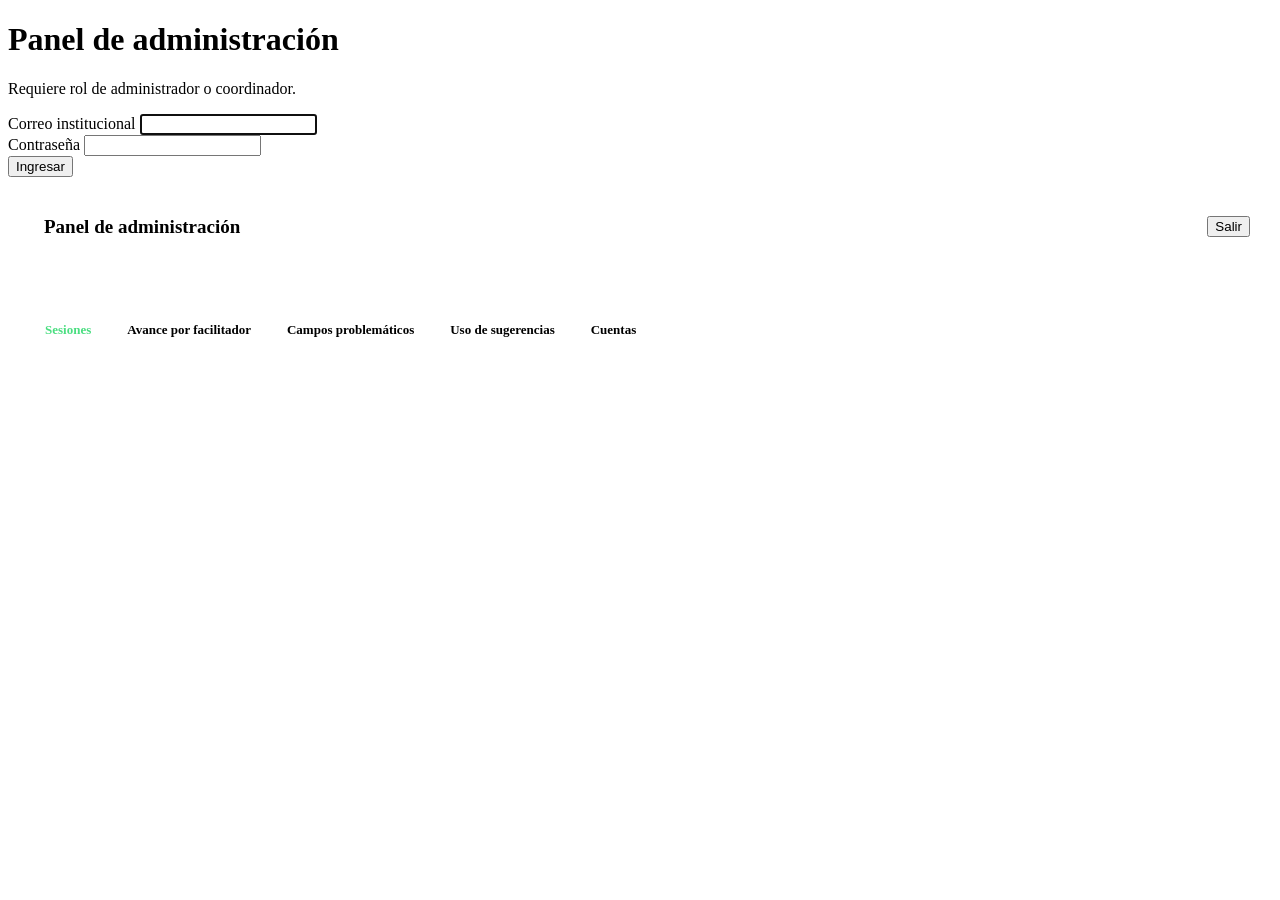
==== commit 6e729b9d: "feat: modo demostracion sin Supabase, logo institucional y correcciones El logotipo de la Fundacion " ====
--- a/backend/static/admin.html
+++ b/backend/static/admin.html
@@ -51,7 +51,7 @@
 
 <div class="acceso" id="pantallaAcceso">
   <div class="acceso-card">
-    <div class="acceso-logo">epm</div>
+    <div class="acceso-logo" data-logo-epm="34px"></div>
     <h1>Panel de administración</h1>
     <p class="sub">Requiere rol de administrador o coordinador.</p>
     <form id="formAcceso" novalidate>
@@ -71,7 +71,7 @@
 
 <div class="admin-shell oculto" id="app">
   <header class="admin-cab">
-    <div class="marca-logo">epm</div>
+    <div class="marca-logo" data-logo-epm="28px"></div>
     <h1>Panel de administración</h1>
     <span id="usuarioInfo" style="font-size:13px;color:var(--text-dim)"></span>
     <button class="btn" id="btnSalir">Salir</button>
@@ -91,6 +91,7 @@
   <div id="contenido"></div>
 </div>
 
+<script src="/static/js/logo.js"></script>
 <script>
 'use strict';
 const TOKEN_KEY = 'epm_token';
